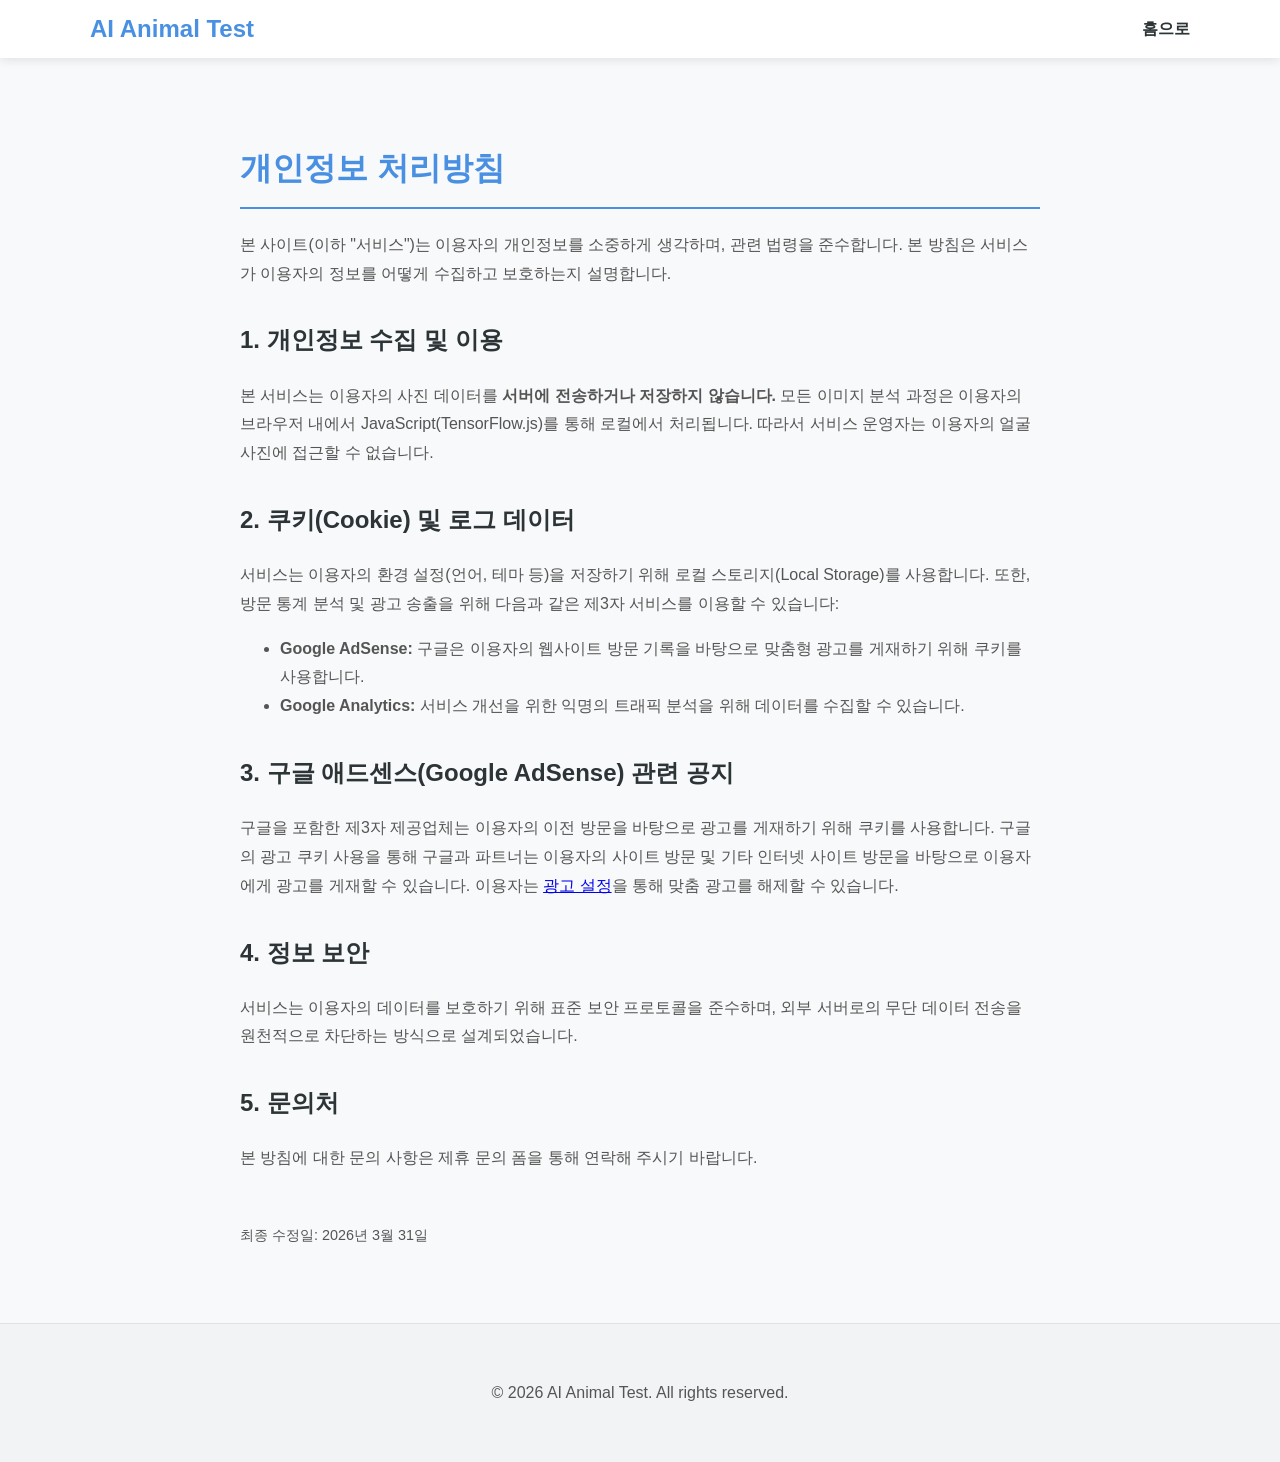
==== privacy.html @ 3aec23cd "Final AdSense optimization: Added detailed Privacy Policy page and expanded animal descriptions" ====
<!DOCTYPE html>
<html lang="ko">
<head>
    <meta charset="UTF-8">
    <meta name="viewport" content="width=device-width, initial-scale=1.0">
    <title>개인정보 처리방침 - AI 동물상 테스트</title>
    <link rel="stylesheet" href="style.css">
    <style>
        .privacy-content { max-width: 800px; margin: 40px auto; padding: 20px; line-height: 1.8; }
        h1 { color: var(--primary-color); border-bottom: 2px solid var(--primary-color); padding-bottom: 10px; }
        h2 { margin-top: 30px; color: var(--text-color); }
        p, li { color: #555; }
        body.dark-mode p, body.dark-mode li { color: #ccc; }
    </style>
</head>
<body>
    <header>
        <nav class="navbar">
            <div class="logo"><a href="index.html" style="text-decoration: none; color: inherit;">AI Animal Test</a></div>
            <ul class="nav-links">
                <li><a href="index.html">홈으로</a></li>
            </ul>
        </nav>
    </header>

    <main class="privacy-content">
        <h1>개인정보 처리방침</h1>
        <p>본 사이트(이하 "서비스")는 이용자의 개인정보를 소중하게 생각하며, 관련 법령을 준수합니다. 본 방침은 서비스가 이용자의 정보를 어떻게 수집하고 보호하는지 설명합니다.</p>

        <h2>1. 개인정보 수집 및 이용</h2>
        <p>본 서비스는 이용자의 사진 데이터를 <b>서버에 전송하거나 저장하지 않습니다.</b> 모든 이미지 분석 과정은 이용자의 브라우저 내에서 JavaScript(TensorFlow.js)를 통해 로컬에서 처리됩니다. 따라서 서비스 운영자는 이용자의 얼굴 사진에 접근할 수 없습니다.</p>

        <h2>2. 쿠키(Cookie) 및 로그 데이터</h2>
        <p>서비스는 이용자의 환경 설정(언어, 테마 등)을 저장하기 위해 로컬 스토리지(Local Storage)를 사용합니다. 또한, 방문 통계 분석 및 광고 송출을 위해 다음과 같은 제3자 서비스를 이용할 수 있습니다:</p>
        <ul>
            <li><b>Google AdSense:</b> 구글은 이용자의 웹사이트 방문 기록을 바탕으로 맞춤형 광고를 게재하기 위해 쿠키를 사용합니다.</li>
            <li><b>Google Analytics:</b> 서비스 개선을 위한 익명의 트래픽 분석을 위해 데이터를 수집할 수 있습니다.</li>
        </ul>

        <h2>3. 구글 애드센스(Google AdSense) 관련 공지</h2>
        <p>구글을 포함한 제3자 제공업체는 이용자의 이전 방문을 바탕으로 광고를 게재하기 위해 쿠키를 사용합니다. 구글의 광고 쿠키 사용을 통해 구글과 파트너는 이용자의 사이트 방문 및 기타 인터넷 사이트 방문을 바탕으로 이용자에게 광고를 게재할 수 있습니다. 이용자는 <a href="https://adssettings.google.com" target="_blank">광고 설정</a>을 통해 맞춤 광고를 해제할 수 있습니다.</p>

        <h2>4. 정보 보안</h2>
        <p>서비스는 이용자의 데이터를 보호하기 위해 표준 보안 프로토콜을 준수하며, 외부 서버로의 무단 데이터 전송을 원천적으로 차단하는 방식으로 설계되었습니다.</p>

        <h2>5. 문의처</h2>
        <p>본 방침에 대한 문의 사항은 제휴 문의 폼을 통해 연락해 주시기 바랍니다.</p>
        
        <p style="margin-top: 50px; font-size: 0.9rem;">최종 수정일: 2026년 3월 31일</p>
    </main>

    <footer>
        <p>&copy; 2026 AI Animal Test. All rights reserved.</p>
    </footer>
</body>
</html>
---- style.css ----
:root {
  --primary-color: #4a90e2;
  --secondary-color: #61afef;
  --bg-color: #f8f9fa;
  --text-color: #2d3436;
  --card-bg: #ffffff;
  --nav-bg: #ffffff;
  --footer-bg: #f1f3f5;
  --border-color: #dee2e6;
}

body.dark-mode {
  --bg-color: #1a1a1b;
  --text-color: #e9ecef;
  --card-bg: #2d2d2e;
  --nav-bg: #2d2d2e;
  --footer-bg: #121212;
  --border-color: #444;
}

body {
  background-color: var(--bg-color);
  color: var(--text-color);
  font-family: 'Apple SD Gothic Neo', 'Malgun Gothic', sans-serif;
  margin: 0;
  line-height: 1.6;
  transition: background-color 0.3s;
}

/* Navbar */
header {
  position: sticky;
  top: 0;
  z-index: 1000;
  background-color: var(--nav-bg);
  box-shadow: 0 2px 10px rgba(0,0,0,0.1);
}

.navbar {
  max-width: 1100px;
  margin: 0 auto;
  display: flex;
  justify-content: space-between;
  align-items: center;
  padding: 10px 20px;
}

.logo {
  font-size: 1.5rem;
  font-weight: 800;
  color: var(--primary-color);
}

.nav-links {
  list-style: none;
  display: flex;
  gap: 20px;
  margin: 0;
  padding: 0;
}

.nav-links a {
  text-decoration: none;
  color: var(--text-color);
  font-weight: 600;
  transition: color 0.2s;
}

.nav-links a:hover { color: var(--primary-color); }

.nav-right { display: flex; align-items: center; gap: 15px; }

.icon-btn {
  background: none;
  border: none;
  font-size: 1.2rem;
  cursor: pointer;
  padding: 5px;
}

/* Main Content */
main {
  max-width: 1100px;
  margin: 0 auto;
  padding: 20px;
}

.hero {
  text-align: center;
  padding: 60px 0;
}

.content-block {
  background: var(--card-bg);
  padding: 40px;
  border-radius: 20px;
  margin-bottom: 40px;
  box-shadow: 0 4px 20px rgba(0,0,0,0.05);
}

.grid-container {
  display: grid;
  grid-template-columns: repeat(auto-fit, minmax(300px, 1fr));
  gap: 20px;
  margin-bottom: 40px;
}

.info-card {
  background: var(--card-bg);
  padding: 30px;
  border-radius: 20px;
  box-shadow: 0 4px 15px rgba(0,0,0,0.05);
}

/* Test Container */
.test-container {
  max-width: 500px;
  margin: 0 auto;
  background: var(--card-bg);
  padding: 30px;
  border-radius: 20px;
  box-shadow: 0 10px 30px rgba(0,0,0,0.1);
}

#image-container {
  min-height: 200px;
  display: flex;
  align-items: center;
  justify-content: center;
  border: 2px dashed var(--border-color);
  border-radius: 15px;
  margin-bottom: 20px;
  overflow: hidden;
}

/* Buttons */
.primary-btn {
  background-color: var(--primary-color);
  color: white;
  border: none;
  padding: 15px 30px;
  border-radius: 10px;
  font-size: 1.1rem;
  font-weight: bold;
  cursor: pointer;
  width: 100%;
  transition: transform 0.2s;
}

.primary-btn:hover { transform: translateY(-2px); }

.secondary-btn {
  background-color: var(--text-color);
  color: var(--bg-color);
  border: none;
  padding: 12px 25px;
  border-radius: 8px;
  font-weight: bold;
  cursor: pointer;
}

.privacy-note {
  font-size: 0.8rem;
  color: #888;
  margin-top: 10px;
}

/* Footer */
footer {
  background-color: var(--footer-bg);
  padding: 40px 20px;
  text-align: center;
  border-top: 1px solid var(--border-color);
}

.footer-links {
  list-style: none;
  padding: 0;
  display: flex;
  justify-content: center;
  gap: 20px;
  margin-top: 15px;
}

.footer-links a {
  text-decoration: none;
  color: #666;
  font-size: 0.9rem;
}

/* Ad Slot Placeholder */
.ad-slot {
  margin: 30px 0;
  text-align: center;
  min-height: 90px;
}

@media (max-width: 768px) {
  .nav-links { display: none; }
  .content-block { padding: 25px; }
}
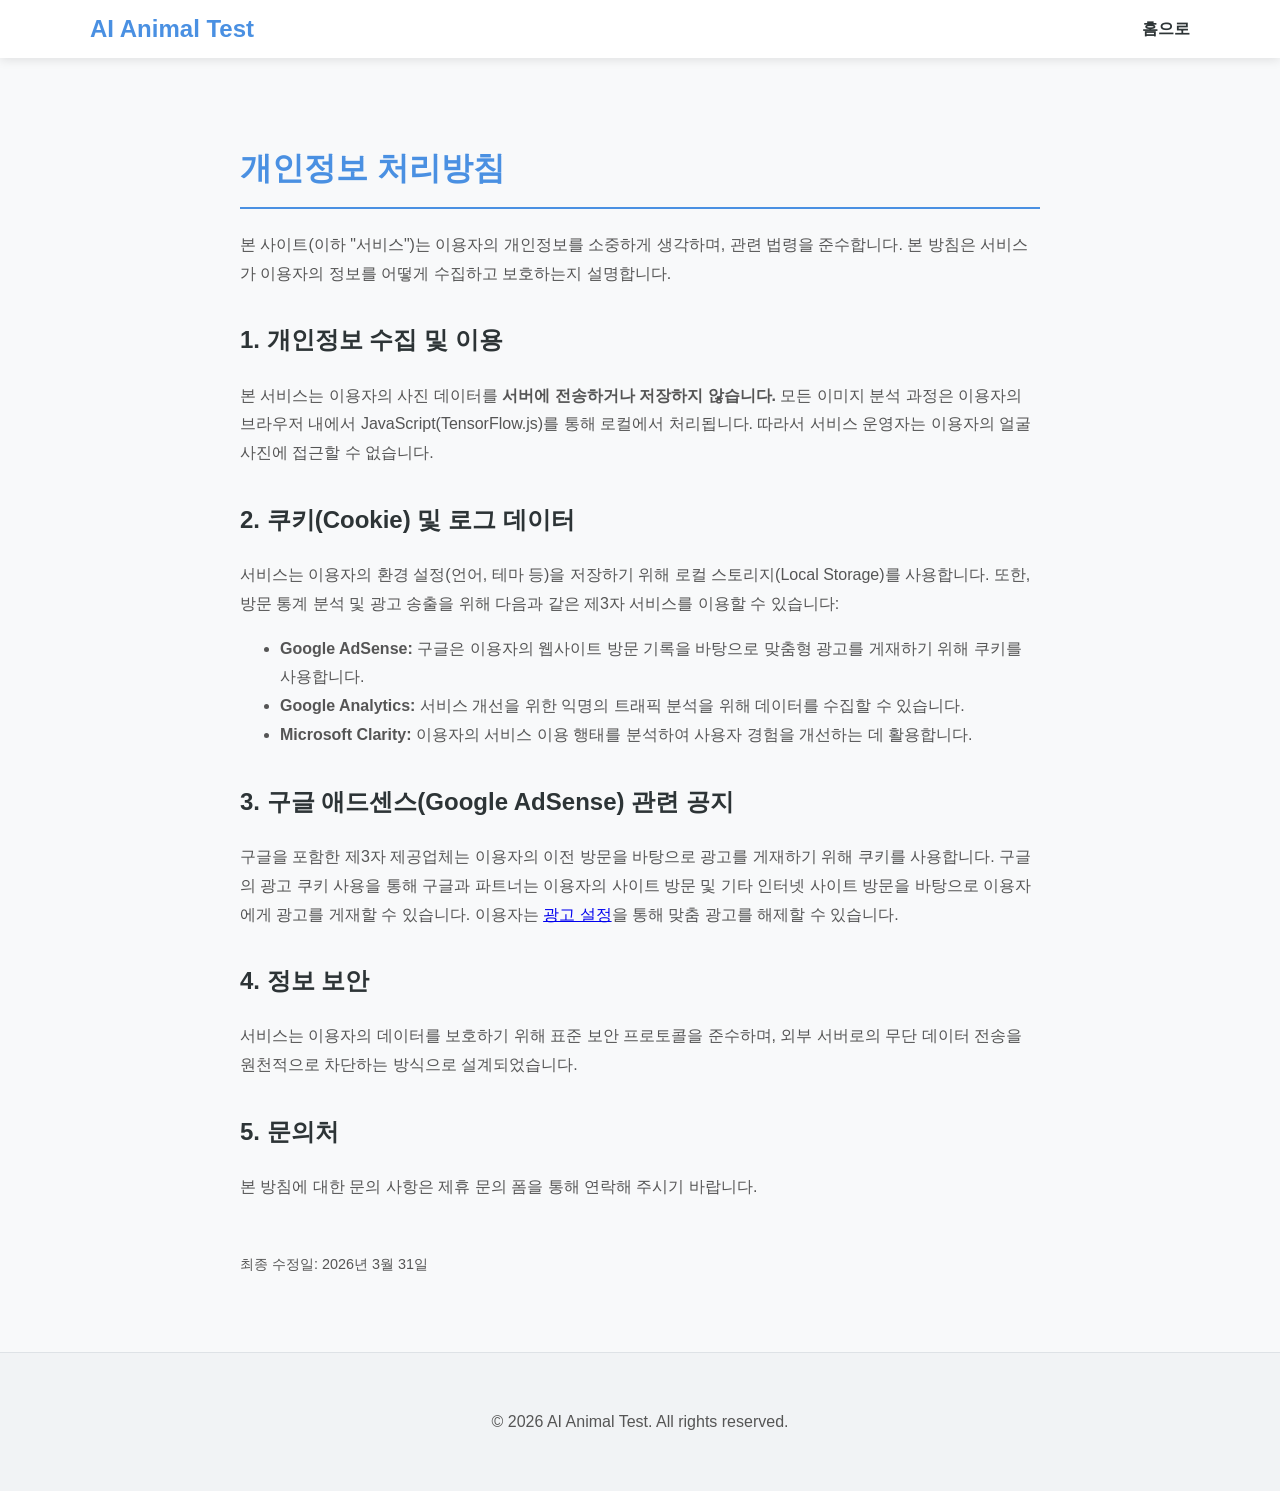
==== commit 6222bb3a: "feat: Add Microsoft Clarity tracking code and update privacy policy" ====
--- a/privacy.html
+++ b/privacy.html
@@ -1,6 +1,22 @@
 <!DOCTYPE html>
 <html lang="ko">
 <head>
+    <!-- Google tag (gtag.js) -->
+    <script async src="https://www.googletagmanager.com/gtag/js?id=G-W6VX7Z1BSQ"></script>
+    <script>
+      window.dataLayer = window.dataLayer || [];
+      function gtag(){dataLayer.push(arguments);}
+      gtag('js', new Date());
+
+      gtag('config', 'G-W6VX7Z1BSQ');
+    </script>
+    <script type="text/javascript">
+        (function(c,l,a,r,i,t,y){
+            c[a]=c[a]||function(){(c[a].q=c[a].q||[]).push(arguments)};
+            t=l.createElement(r);t.async=1;t.src="https://www.clarity.ms/tag/"+i;
+            y=l.getElementsByTagName(r)[0];y.parentNode.insertBefore(t,y);
+        })(window, document, "clarity", "script", "w4qd9c0sxc");
+    </script>
     <meta charset="UTF-8">
     <meta name="viewport" content="width=device-width, initial-scale=1.0">
     <title>개인정보 처리방침 - AI 동물상 테스트</title>
@@ -35,6 +51,7 @@
         <ul>
             <li><b>Google AdSense:</b> 구글은 이용자의 웹사이트 방문 기록을 바탕으로 맞춤형 광고를 게재하기 위해 쿠키를 사용합니다.</li>
             <li><b>Google Analytics:</b> 서비스 개선을 위한 익명의 트래픽 분석을 위해 데이터를 수집할 수 있습니다.</li>
+            <li><b>Microsoft Clarity:</b> 이용자의 서비스 이용 행태를 분석하여 사용자 경험을 개선하는 데 활용합니다.</li>
         </ul>
 
         <h2>3. 구글 애드센스(Google AdSense) 관련 공지</h2>
